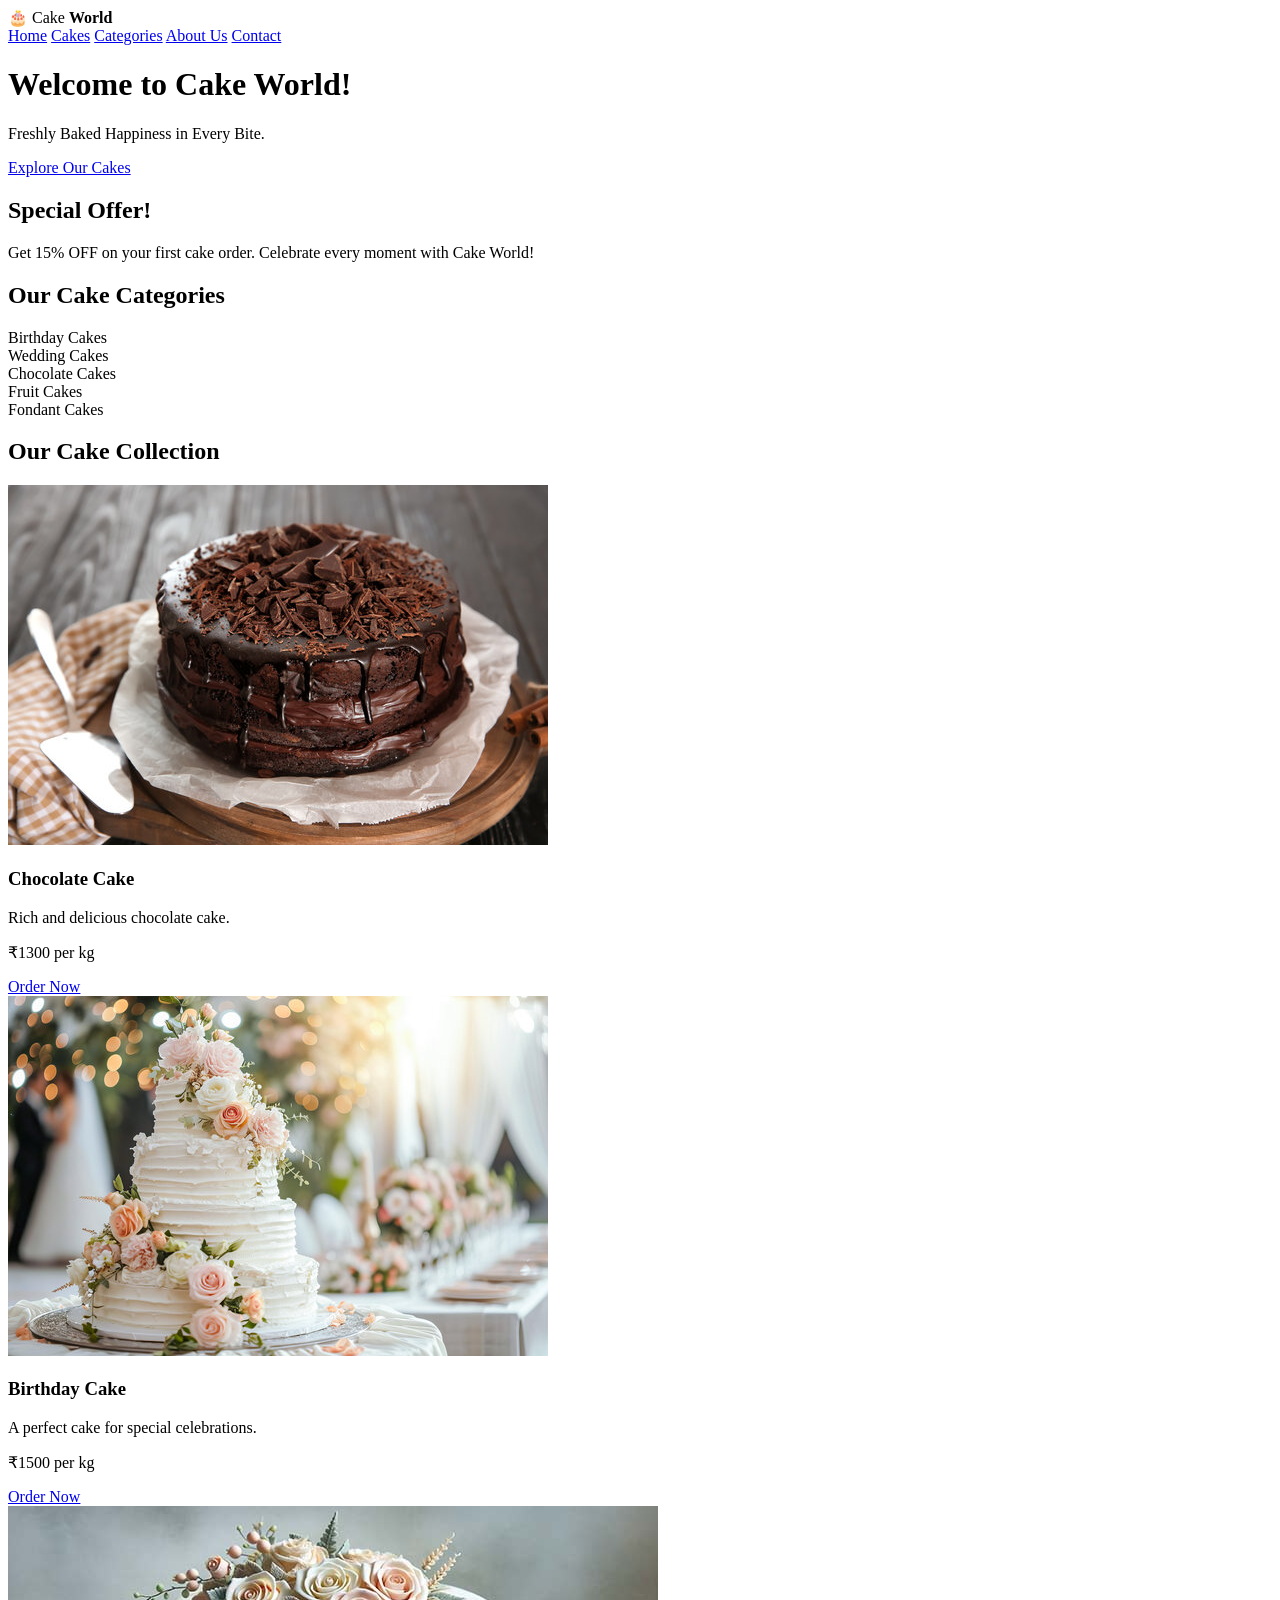
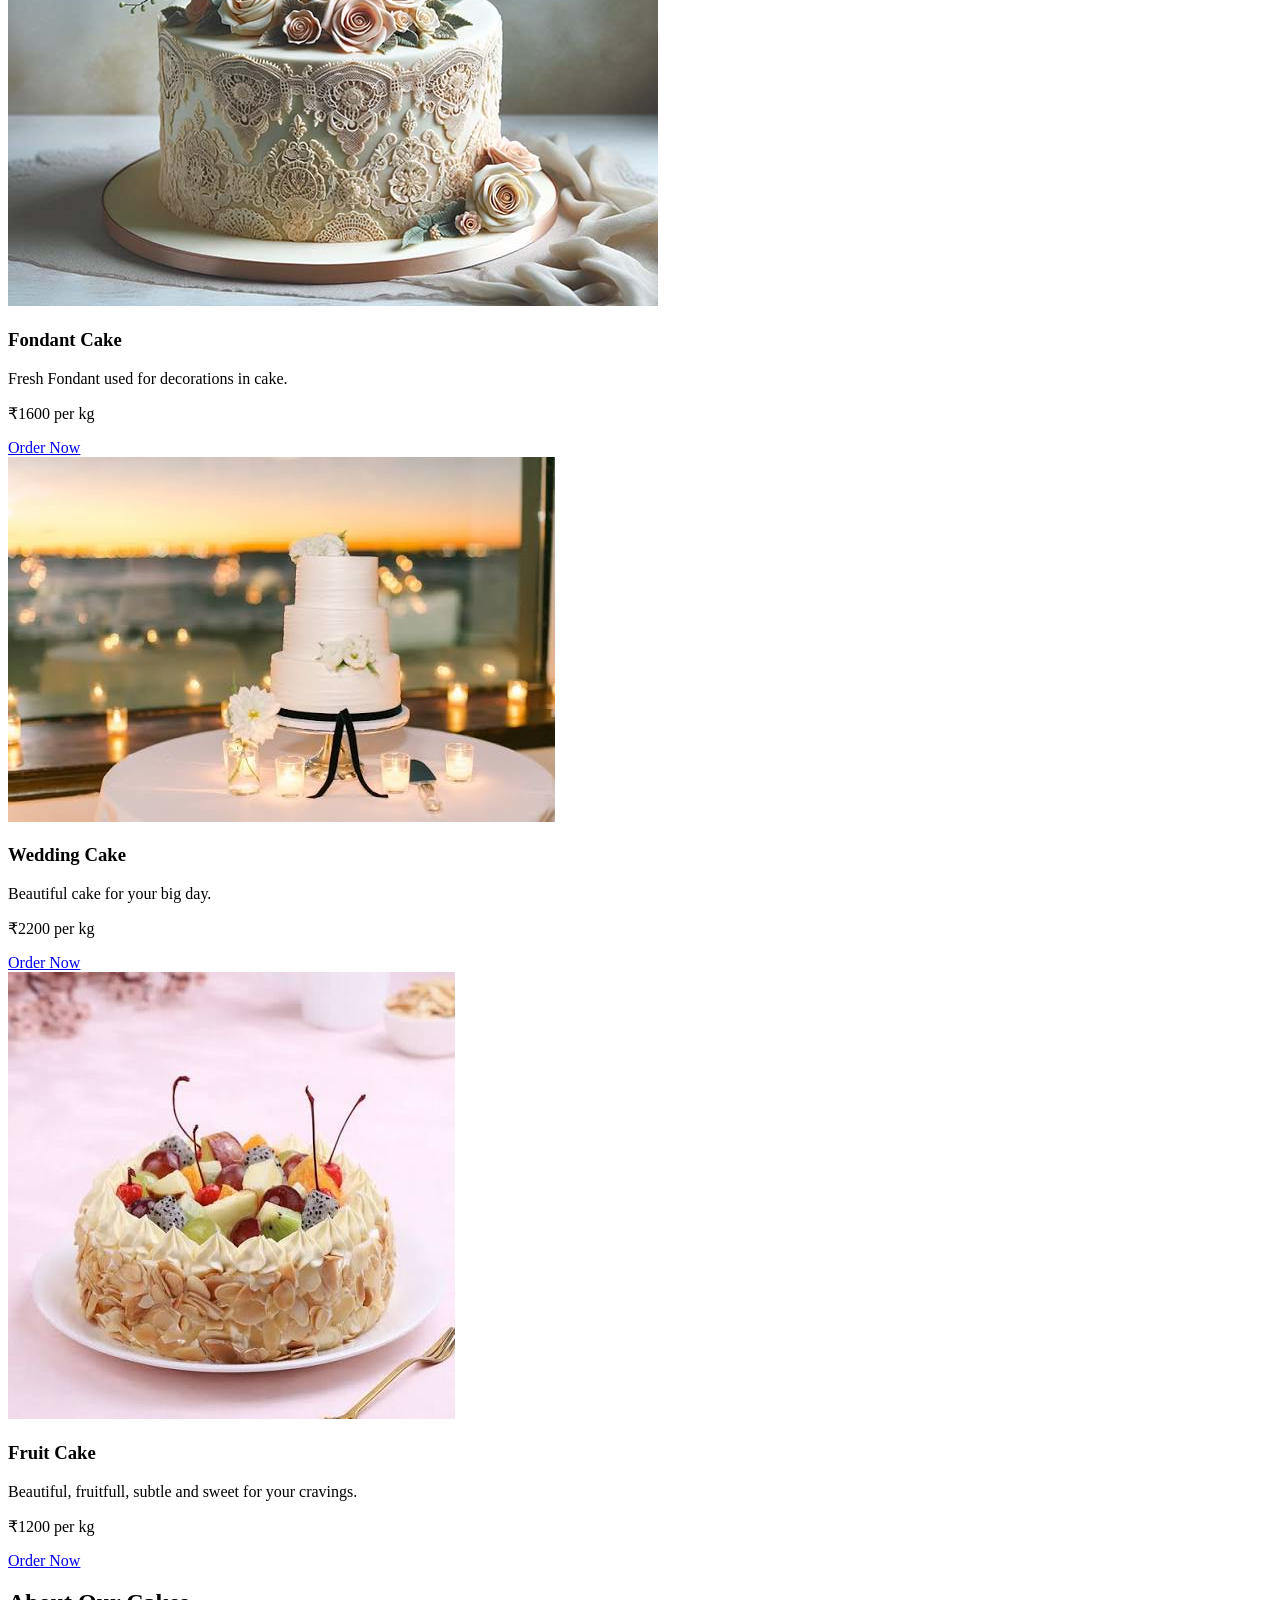
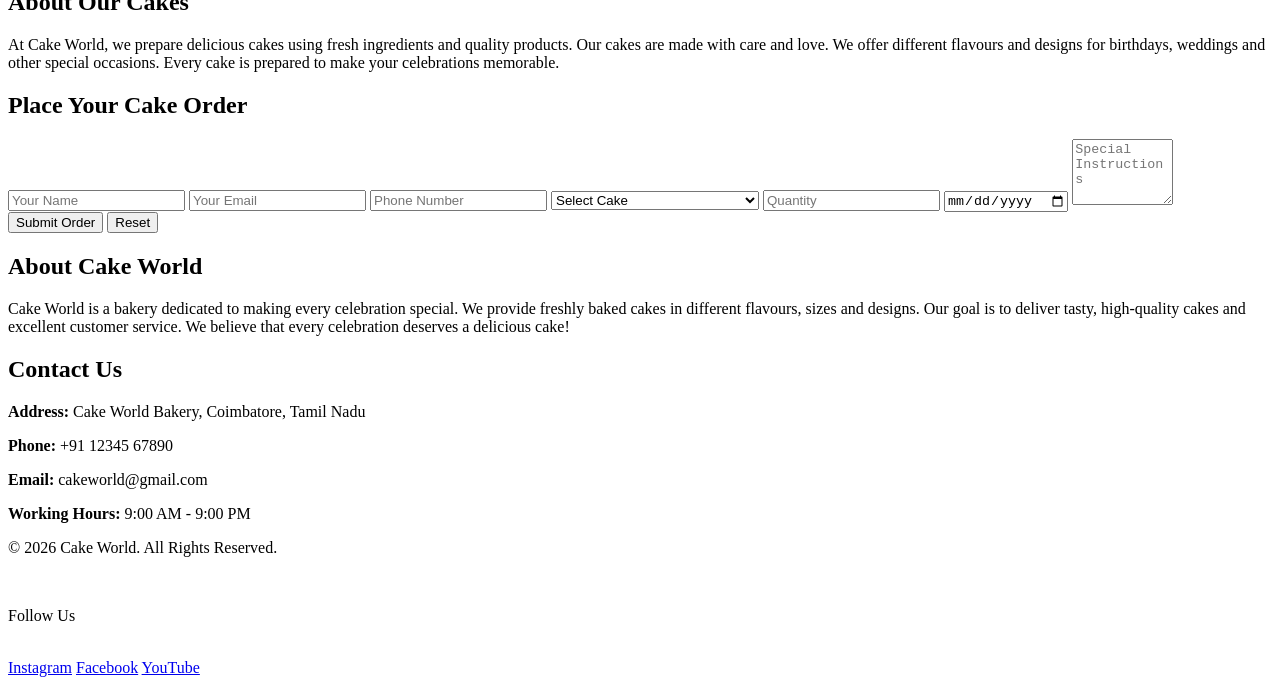
==== index.html @ 3b28063a "Rename IA3.html to index.html" ====
<!DOCTYPE html>
<html lang="en">
<head>
<meta charset="UTF-8">
<meta name="viewport" content="width=device-width, initial-scale=1.0">
<title>Cake World - Freshly Baked Happiness</title>
<link href="../css/index.css" rel="stylesheet">
</head>

<body>

<header>
    <div class="logo">🎂 Cake <b>World</b></div>

    <nav>
        <a href="#home">Home</a>
        <a href="#cakes">Cakes</a>
        <a href="#categories">Categories</a>
        <a href="#about">About Us</a>
        <a href="#contact">Contact</a>
    </nav>
</header>

<div class="banner" id="home">
    <h1>Welcome to Cake World!</h1>
    <p>Freshly Baked Happiness in Every Bite.</p>
    <a href="#cakes" class="btn">Explore Our Cakes</a>
</div>

<div class="offer">
    <h2>Special Offer!</h2>
    <p>Get 15% OFF on your first cake order. Celebrate every moment with Cake World!</p>
</div>

<section id="categories">
    <h2 class="section-title">Our Cake Categories</h2>

    <div class="categories">
        <div class="category">Birthday Cakes</div>
        <div class="category">Wedding Cakes</div>
        <div class="category">Chocolate Cakes</div>
        <div class="category">Fruit Cakes</div>
        <div class="category">Fondant Cakes</div>
    </div>
</section>

<section id="cakes">
    <h2 class="section-title">Our Cake Collection</h2>

    <div class="cake-container">

        <div class="cake-card">
            <img src="../images/chocolatecake.jpg" alt="Chocolate Cake">
            <h3>Chocolate Cake</h3>
            <p>Rich and delicious chocolate cake.</p>
            <p class="price">₹1300 per kg</p>
            <a href="#order" class="btn">Order Now</a>
        </div>

        <div class="cake-card">
            <img src="../images/marriagecake.jpg" alt="Birthday Cake">
            <h3>Birthday Cake</h3>
            <p>A perfect cake for special celebrations.</p>
            <p class="price">₹1500 per kg</p>
            <a href="#order" class="btn">Order Now</a>
        </div>

        <div class="cake-card">
            <img src="../images/fondantcake.jpg" alt="Fondant Cake">
            <h3>Fondant Cake</h3>
            <p>Fresh Fondant used for decorations in cake.</p>
            <p class="price">₹1600 per kg</p>
            <a href="#order" class="btn">Order Now</a>
        </div>

        <div class="cake-card">
            <img src="../images/marry.jpg" alt="Wedding Cake">
            <h3>Wedding Cake</h3>
            <p>Beautiful cake for your big day.</p>
            <p class="price">₹2200 per kg</p>
            <a href="#order" class="btn">Order Now</a>
        </div>

        <div class="cake-card">
            <img src="../images/images.jpg" alt="Fruit Cake">
            <h3>Fruit Cake</h3>
            <p>Beautiful, fruitfull, subtle and sweet for your cravings.</p>
            <p class="price">₹1200 per kg</p>
            <a href="#order" class="btn">Order Now</a>
        </div>

    </div>
</section>

<section class="details">
    <h2 class="section-title">About Our Cakes</h2>
    <p>
        At Cake World, we prepare delicious cakes using fresh ingredients
        and quality products. Our cakes are made with care and love.
        We offer different flavours and designs for birthdays, weddings
        and other special occasions. Every cake is prepared to make
        your celebrations memorable.
    </p>
</section>

<section id="order">
    <h2 class="section-title">Place Your Cake Order</h2>

    <form class="order-form" action="server.php" method="get">

        <input type="text" id="custName" name="name" placeholder="Your Name">

        <input type="email" id="custEmail" name="email" placeholder="Your Email">

        <input type="tel" id="custPhone" name="phone" placeholder="Phone Number">

        <select id="cakeType" name="cake">
            <option>Select Cake</option>
            <option>Chocolate Cake - ₹1300 per kg</option>
            <option>Birthday Cake - ₹1500 per kg</option>
            <option>Fondant Cake - ₹1600 per kg</option>
            <option>Wedding Cake - ₹2200 per kg</option>
            <option>Fruit Cake - ₹1200 per kg</option>
        </select>

        <input type="number" id="qty" name="quantity" placeholder="Quantity" min="1">

        <input type="date" id="orderDate" name="date">

        <textarea rows="4" cols="10" name="instructions" placeholder="Special Instructions"></textarea>

        <button type="button" class="btn" onclick="placeOrder()">Submit Order</button>
        <button type="reset" class="btn">Reset</button>

    </form>
</section>

<section class="about" id="about">
    <h2 class="section-title">About Cake World</h2>

    <p>
        Cake World is a bakery dedicated to making every celebration
        special. We provide freshly baked cakes in different flavours,
        sizes and designs. Our goal is to deliver tasty, high-quality
        cakes and excellent customer service. We believe that every
        celebration deserves a delicious cake!
    </p>
</section>

<section class="contact" id="contact">
    <h2 class="section-title">Contact Us</h2>

    <p><b>Address:</b> Cake World Bakery, Coimbatore, Tamil Nadu</p>
    <p><b>Phone:</b> +91 12345 67890</p>
    <p><b>Email:</b> cakeworld@gmail.com</p>
    <p><b>Working Hours:</b> 9:00 AM - 9:00 PM</p>
</section>

<footer>
    <p>© 2026 Cake World. All Rights Reserved.</p>
    <br>
    <p>Follow Us</p>
    <br>
    <a href="https://www.instagram.com/">Instagram</a>
    <a href="https://www.facebook.com/">Facebook</a>
    <a href="https://www.youtube.com/">YouTube</a>
</footer>

<script>
function placeOrder()
{
    let name = document.getElementById('custName').value
    let email = document.getElementById('custEmail').value
    let phone = document.getElementById('custPhone').value
    let cake = document.getElementById('cakeType').value
    let quantity = Number(document.getElementById('qty').value)
    let date = document.getElementById('orderDate').value

    if (name == "")
    {
        alert("Please enter your name")
    }
    else if (email == "")
    {
        alert("Please enter your email")
    }
    else if (phone == "")
    {
        alert("Please enter your phone number")
    }
    else if (cake == "Select Cake")
    {
        alert("Please select a cake")
    }
    else if (quantity < 1)
    {
        alert("Quantity must be at least 1")
    }
    else if (date == "")
    {
        alert("Please select a date")
    }
    else
    {
        alert("Thank you " + name + "! Your order for " + cake + " has been submitted.")
    }
}
</script>

</body>
</html>
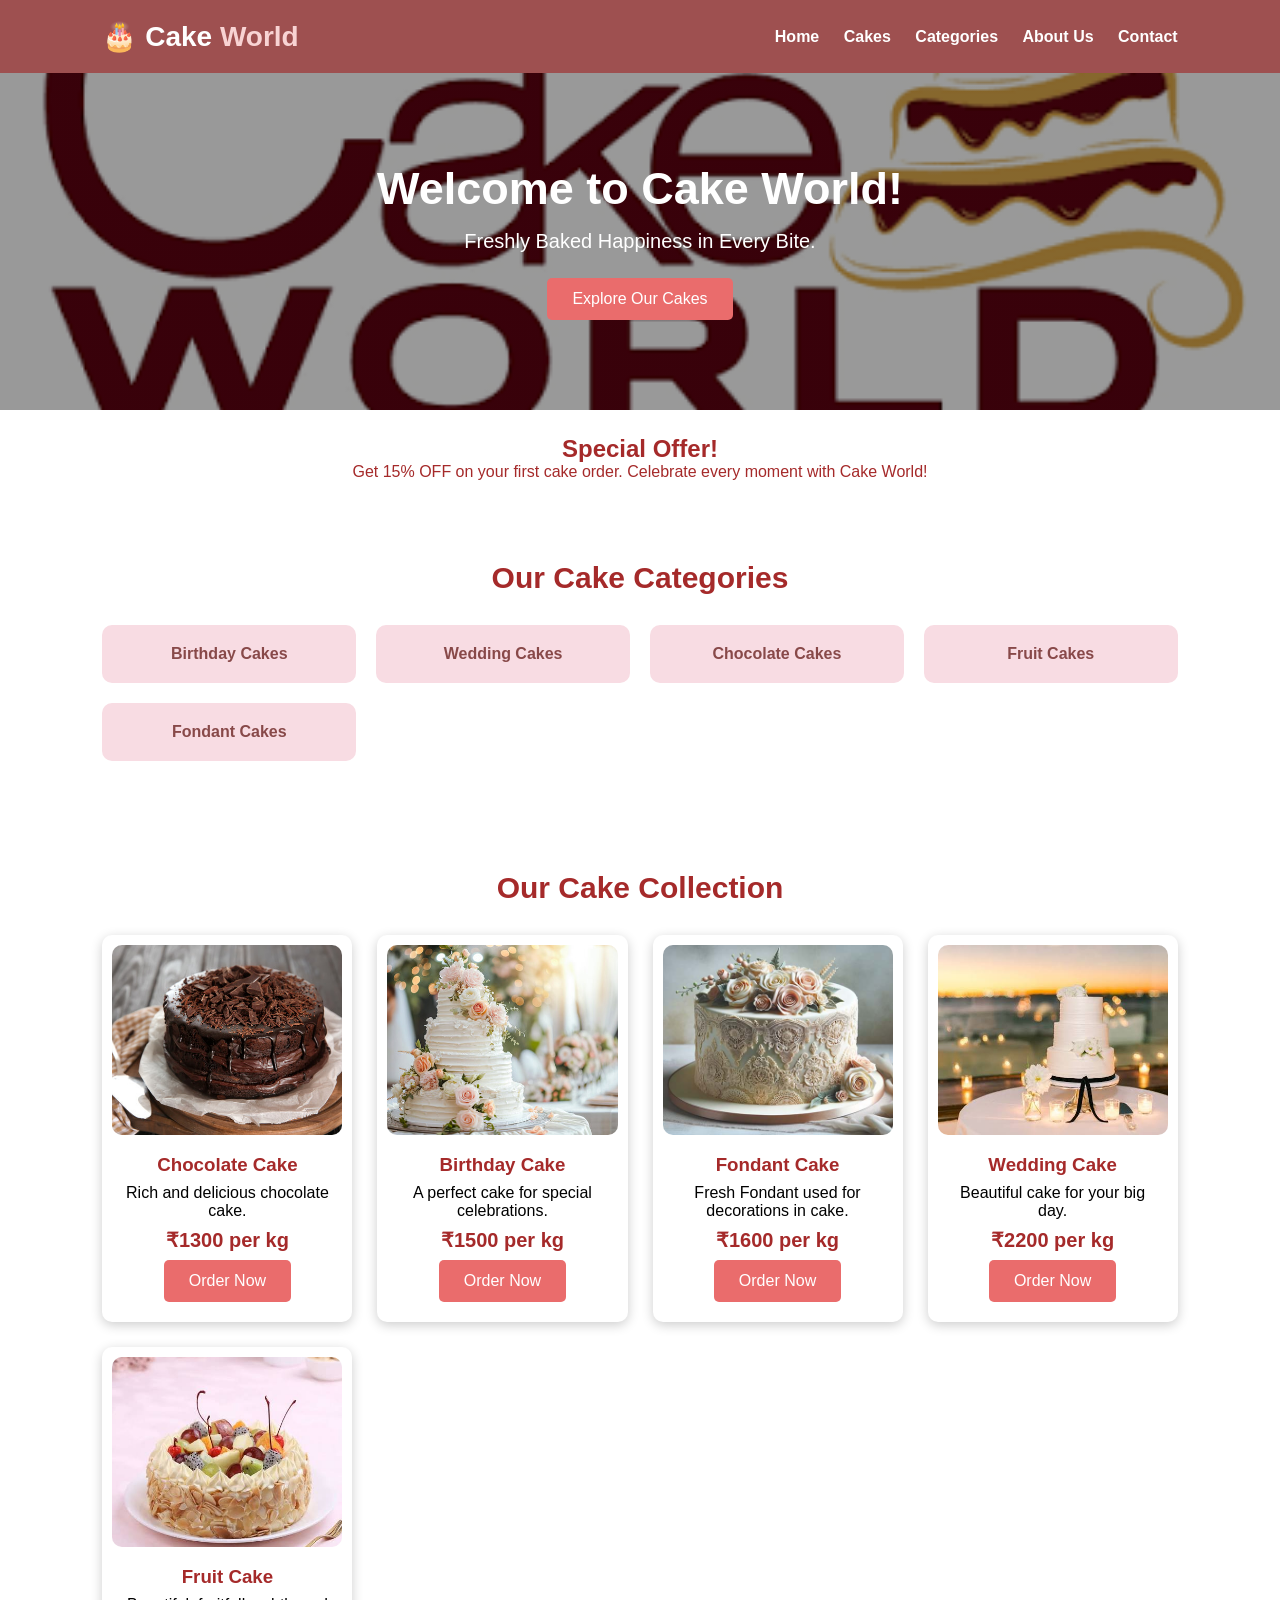
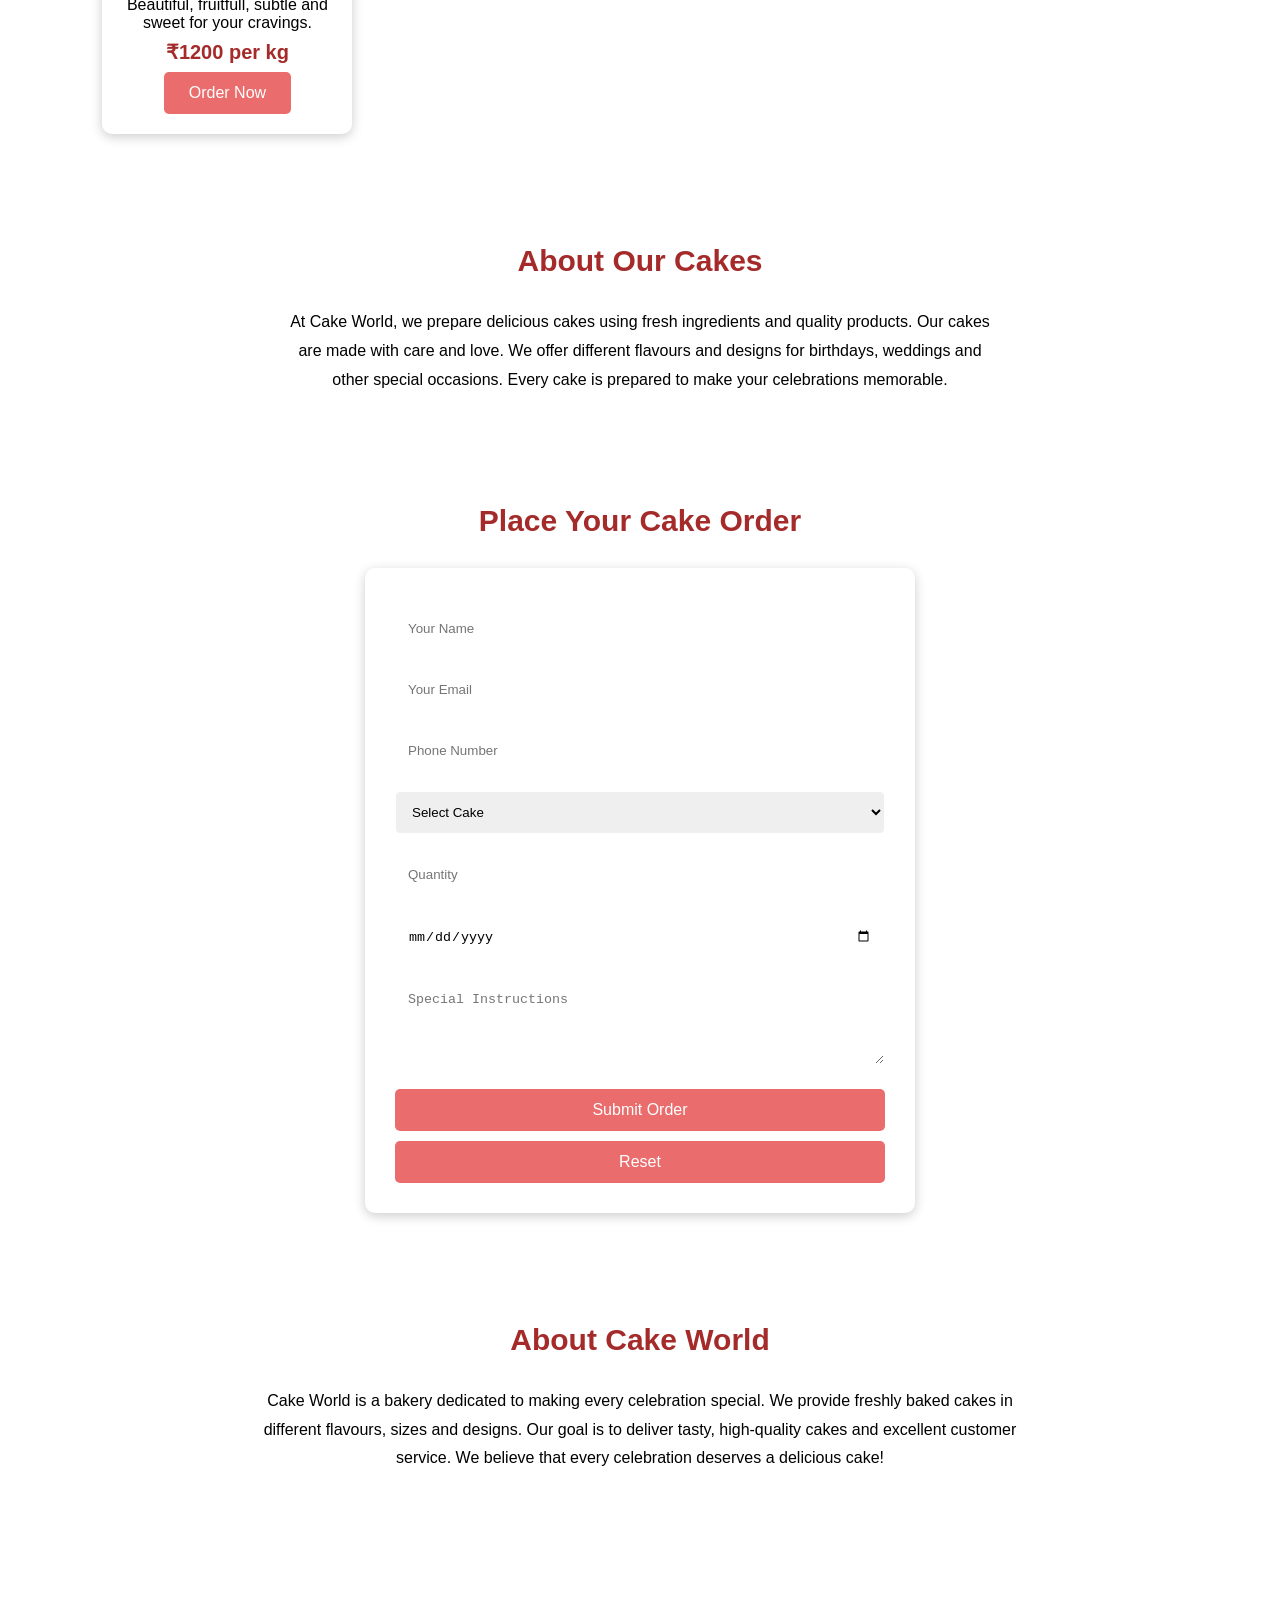
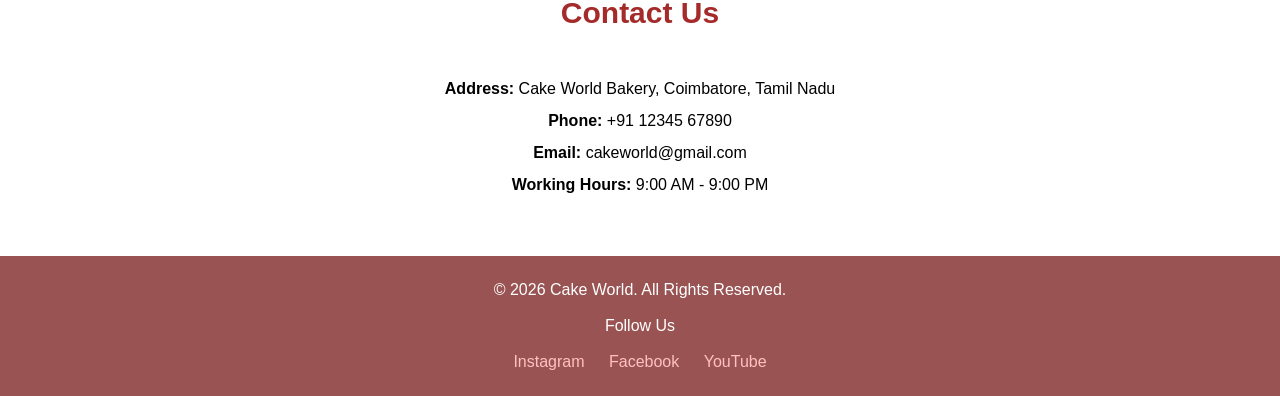
==== commit c7aebc78: "Update index.html" ====
--- a/index.html
+++ b/index.html
@@ -4,7 +4,7 @@
 <meta charset="UTF-8">
 <meta name="viewport" content="width=device-width, initial-scale=1.0">
 <title>Cake World - Freshly Baked Happiness</title>
-<link href="../css/index.css" rel="stylesheet">
+<link href="./index.css" rel="stylesheet">
 </head>
 
 <body>
@@ -50,7 +50,7 @@
     <div class="cake-container">
 
         <div class="cake-card">
-            <img src="../images/chocolatecake.jpg" alt="Chocolate Cake">
+            <img src="./images/chocolatecake.jpg" alt="Chocolate Cake">
             <h3>Chocolate Cake</h3>
             <p>Rich and delicious chocolate cake.</p>
             <p class="price">₹1300 per kg</p>
@@ -58,7 +58,7 @@
         </div>
 
         <div class="cake-card">
-            <img src="../images/marriagecake.jpg" alt="Birthday Cake">
+            <img src="./images/marriagecake.jpg" alt="Birthday Cake">
             <h3>Birthday Cake</h3>
             <p>A perfect cake for special celebrations.</p>
             <p class="price">₹1500 per kg</p>
@@ -66,7 +66,7 @@
         </div>
 
         <div class="cake-card">
-            <img src="../images/fondantcake.jpg" alt="Fondant Cake">
+            <img src="./images/fondantcake.jpg" alt="Fondant Cake">
             <h3>Fondant Cake</h3>
             <p>Fresh Fondant used for decorations in cake.</p>
             <p class="price">₹1600 per kg</p>
@@ -74,7 +74,7 @@
         </div>
 
         <div class="cake-card">
-            <img src="../images/marry.jpg" alt="Wedding Cake">
+            <img src="./images/marry.jpg" alt="Wedding Cake">
             <h3>Wedding Cake</h3>
             <p>Beautiful cake for your big day.</p>
             <p class="price">₹2200 per kg</p>
@@ -82,7 +82,7 @@
         </div>
 
         <div class="cake-card">
-            <img src="../images/images.jpg" alt="Fruit Cake">
+            <img src="./images/images.jpg" alt="Fruit Cake">
             <h3>Fruit Cake</h3>
             <p>Beautiful, fruitfull, subtle and sweet for your cravings.</p>
             <p class="price">₹1200 per kg</p>
--- a/index.css
+++ b/index.css
@@ -0,0 +1,237 @@
+* {
+    margin: 0px;
+    padding: 0px;
+    box-sizing: border-box;
+}
+
+body {
+    font-family: Arial, sans-serif;
+    background-color: white;
+    color: black;
+}
+
+header {
+    background-color: rgb(158, 80, 80);
+    color: white;
+    padding: 20px 8%;
+    display: flex;
+    justify-content: space-between;
+    align-items: center;
+}
+
+.logo {
+    font-size: 28px;
+    font-weight: bold;
+}
+
+.logo b {
+    color: rgb(248, 211, 211);
+}
+
+nav a {
+    color: white;
+    text-decoration: none;
+    margin-left: 20px;
+    font-weight: bold;
+}
+
+nav a:hover {
+    color: rgb(248, 211, 211);
+}
+
+.banner {
+    text-align: center;
+    padding: 90px 20px;
+    background-image: linear-gradient(rgba(0, 0, 0, 0.4), rgba(0, 0, 0, 0.4)),
+                      url("../images/banner.jpg");
+    background-repeat: no-repeat;
+    background-position: center;
+    background-size: cover;
+    color: white;
+}
+
+.banner h1 {
+    font-size: 45px;
+    margin-bottom: 15px;
+}
+
+.banner p {
+    font-size: 20px;
+    margin-bottom: 25px;
+}
+
+.btn {
+    display: inline-block;
+    background-color:rgb(234, 108, 108);
+    color: white;
+    padding: 12px 25px;
+    border-radius: 5px;
+    text-decoration: none;
+    border: none;
+    cursor: pointer;
+}
+
+.btn:hover {
+    background-color: brown;
+}
+
+section {
+    padding: 55px 8%;
+}
+
+.section-title {
+    text-align: center;
+    color: brown;
+    font-size: 30px;
+    margin-bottom: 30px;
+}
+
+.offer {
+    background-color: white;
+    text-align: center;
+    padding: 25px;
+    color: brown;
+}
+
+.categories {
+    display: grid;
+    grid-template-columns: repeat(auto-fit, minmax(220px, 1fr));
+    gap: 20px;
+}
+
+.category {
+    background-color: #f8dce3;
+    padding: 20px 35px;
+    border-radius: 10px;
+    color: rgb(136, 73, 73);
+    font-weight: bold;
+    text-align: center;
+}
+
+.cake-container {
+    display: grid;
+    grid-template-columns: repeat(auto-fit, minmax(220px, 1fr));
+    gap: 25px;
+}
+
+.cake-card {
+    background-color: white;
+    border-radius: 10px;
+    box-shadow: 0px 3px 12px rgba(0, 0, 0, 0.2);
+    text-align: center;
+    padding: 10px 10px 20px;
+}
+
+.cake-card img {
+    width: 100%;
+    height: 190px;
+    object-fit: cover;
+    border-radius: 10px;
+}
+
+.cake-card h3 {
+    margin: 15px 0 8px;
+    color: brown;
+}
+
+.cake-card p {
+    margin: 8px;
+}
+
+.price {
+    color: brown;
+    font-size: 20px;
+    font-weight: bold;
+}
+
+.details {
+    background-color:white;
+    text-align: center;
+}
+
+.details p {
+    line-height: 1.8;
+    width: 700px;
+    margin: auto;
+}
+
+.order-form {
+    width: 550px;
+    margin: auto;
+    background-color: white;
+    padding: 30px;
+    border-radius: 10px;
+    box-shadow: 0px 3px 12px rgba(0, 0, 0, 0.2);
+}
+
+.order-form input,
+.order-form select,
+.order-form textarea {
+    width: 100%;
+    padding: 12px;
+    margin: 10px 0;
+    border: 1px solid white;
+    border-radius: 5px;
+}
+
+.order-form button {
+    width: 100%;
+    font-size: 16px;
+    margin-top: 10px;
+}
+
+.about {
+    text-align: center;
+    background-color:white;
+}
+
+.about p {
+    width: 800px;
+    margin: auto;
+    line-height: 1.8;
+}
+
+.contact {
+    text-align: center;
+    line-height: 2;
+}
+
+footer {
+    background-color: rgb(154, 83, 83);
+    color: white;
+    text-align: center;
+    padding: 25px;
+}
+
+footer a {
+    color: rgb(255, 193, 193);
+    text-decoration: none;
+    margin: 10px;
+}
+
+/* Tablet and Mobile View */
+@media (max-width: 768px) {
+    header {
+        flex-direction: column;
+        gap: 15px;
+    }
+
+    nav {
+        text-align: center;
+        line-height: 2.5;
+    }
+
+    nav a {
+        margin: 5px;
+    }
+
+    .banner h1 {
+        font-size: 32px;
+    }
+
+    .details p,
+    .about p,
+    .order-form {
+        width: 100%;
+    }
+}
